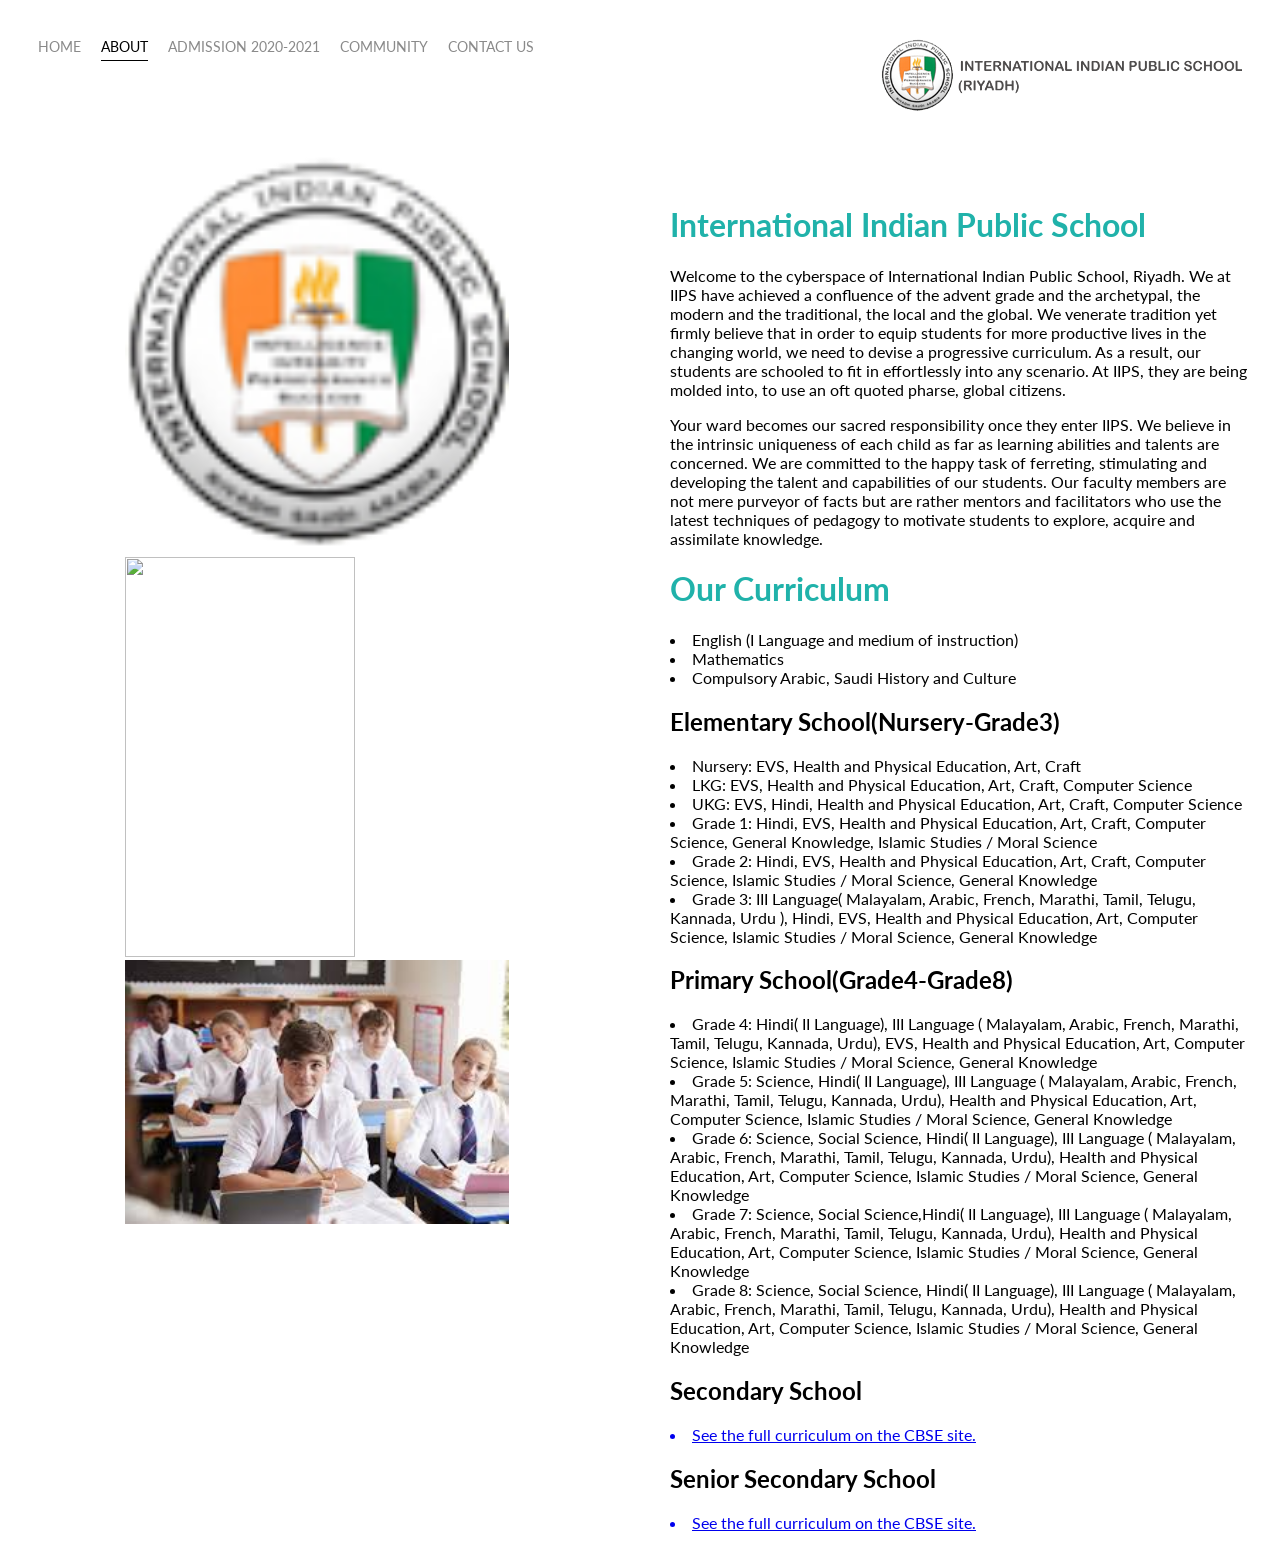
==== about.html @ 42568495 "Add files via upload" ====
<!DOCTYPE html>
<html lang='en'>

<head>
  <meta charset='UTF-8'>
  <title>International Indian Public School</title>
  <link href="https://fonts.googleapis.com/css?family=Lato" rel="stylesheet">
  <link rel="stylesheet" href="styles.css">
</head>

<body>
  <div class="container">
    <div class="nav-wrapper">
      <div class="left-side">
        <div class="nav-link-wrapper">
          <a href="index.html">Home</a>
        </div>

        <div class="nav-link-wrapper active-nav-link">
          <a href="about.html">About</a>
        </div>
      

        <div class="nav-link-wrapper">
          <a href="admission.html">Admission 2020-2021</a>
          
        </div>


        <div class="nav-link-wrapper ">
          <a href="community.html">Community</a>
          
        </div>

        <div class="nav-link-wrapper">
          <a href="contact.html">Contact Us</a>
          
        </div>
  

      </div>

      <div class="right-side">
        <div class="brand">
          <a href="index.html"><img src = "logo2.png"/></a>   
       </div>
      </div>
    </div>

    <div class="content-wrapper">
      <div class="two-column-wrapper">
        <div class="profile-image-wrapper">
          <img src="profile.png"   alt="">
          <img src="https://encrypted-tbn0.gstatic.com/images?q=tbn%3AANd9GcTe6-uJztl-FcNy8JBiC8DKjxkWIkk7ZB862Q&usqp=CAU" height="400"     alt="">
          <img src="https://encrypted-tbn0.gstatic.com/images?q=tbn%3AANd9GcSPAWB8JgB0yu2HY6xAF9G_fltgLyocM-GH6g&usqp=CAU" alt="">
         <img src = "ch.jpg">
        </div>









        <div class="profile-content-wrapper">
          <h1>International Indian Public School</h1>
          <p>Welcome to the cyberspace of International Indian Public School, Riyadh. We at IIPS have achieved a confluence of the advent grade and the archetypal, the modern and the traditional, the local and the global. We venerate tradition yet firmly believe that in order to equip students for more productive lives in the changing world, we need to devise a progressive curriculum. As a result, our students are schooled to fit in effortlessly into any scenario. At IIPS, they are being molded into, to use an oft quoted pharse, global citizens.   
          </p>

          <p>Your ward becomes our sacred responsibility once they enter IIPS. We believe in the intrinsic uniqueness of each child as far as learning abilities and talents are concerned. We are committed to the happy task of ferreting, stimulating and developing the talent and capabilities of our students. Our faculty members are not mere purveyor of facts but are rather mentors and facilitators who use the latest techniques of pedagogy to motivate students to explore, acquire and assimilate knowledge.</p>
      


      <h1>Our Curriculum</h1>
<li>English (I Language and medium of instruction)</li>
<li>Mathematics</li>
<li>Compulsory Arabic, Saudi History and Culture</li>      
      
<h2>Elementary School(Nursery-Grade3)</h2>
      <li>Nursery: EVS, Health and Physical Education, Art, Craft</li>
      <li>LKG: EVS, Health and Physical Education, Art, Craft, Computer Science</li>
      <li>UKG: EVS, Hindi, Health and Physical Education, Art, Craft, Computer Science</li>
      <li>Grade 1: Hindi, EVS, Health and Physical Education, Art, Craft, Computer Science, General Knowledge, Islamic Studies / Moral Science</li>
      <li>Grade 2: Hindi, EVS, Health and Physical Education, Art, Craft, Computer Science, Islamic Studies / Moral Science, General Knowledge</li> 
      <li>Grade 3:  III Language( Malayalam, Arabic, French, Marathi, Tamil, Telugu, Kannada, Urdu ), Hindi, EVS, Health and Physical Education, Art, Computer Science, Islamic Studies / Moral Science, General Knowledge</li>      



  <h2>Primary School(Grade4-Grade8)</h2>    
     <li>Grade 4: Hindi( II Language), III Language ( Malayalam, Arabic, French, Marathi, Tamil, Telugu, Kannada, Urdu), EVS, Health and Physical Education, Art, Computer Science, Islamic Studies / Moral Science, General Knowledge</li>
     <li>Grade 5: Science, Hindi( II Language), III Language ( Malayalam, Arabic, French, Marathi, Tamil, Telugu, Kannada, Urdu), Health and Physical Education, Art, Computer Science, Islamic Studies / Moral Science, General Knowledge</li>
     <li>Grade 6: Science, Social Science, Hindi( II Language), III Language ( Malayalam, Arabic, French, Marathi, Tamil, Telugu, Kannada, Urdu), Health and Physical Education, Art, Computer Science, Islamic Studies / Moral Science, General Knowledge</li>
     <li>Grade 7:  Science, Social Science,Hindi( II Language), III Language ( Malayalam, Arabic, French, Marathi, Tamil, Telugu, Kannada, Urdu), Health and Physical Education, Art, Computer Science, Islamic Studies / Moral Science, General Knowledge</li>
     <li>Grade 8: Science, Social Science, Hindi( II Language), III Language ( Malayalam, Arabic, French, Marathi, Tamil, Telugu, Kannada, Urdu), Health and Physical Education, Art, Computer Science, Islamic Studies / Moral Science, General Knowledge</li>


     <h2>Secondary School</h2>
     <a href="http://www.cbseacademic.nic.in/curriculum.html"><li>See the full curriculum on the CBSE site.</li></a>


      <h2>Senior Secondary School</h2>
      <a href="http://www.cbseacademic.nic.in/curriculum.html"><li>See the full curriculum on the CBSE site.</li></a>



        </div>
      </div>
    </div>
  </div>

</body>

</html>
---- styles.css ----
body {
  font-family: "Lato", sans-serif;
  margin: 0px;
}

.container {
  display: grid;
  grid-template-columns: 1fr;
}

.nav-wrapper {
  display: flex;
  justify-content: space-between;
  padding: 38px;
}

.left-side {
  display: flex;
}

.nav-wrapper > .left-side > div {
  margin-right: 20px;
  text-transform: uppercase;
  font-size: 0.9rem;
}

.nav-link-wrapper {
  height: 22px;
  border-bottom: 1px solid transparent;
  transition: border-bottom 0.5s;
}

.active-nav-link {
  border-bottom: 1px solid black;
}

.active-nav-link a {
  color: black !important;
}

.nav-link-wrapper a {
  color: #8a8a8a;
  text-decoration: none;
  transition: color 0.5s;
}

.nav-link-wrapper:hover {
  border-bottom: 1px solid black;
}

.nav-link-wrapper a:hover {
  color: blue;
}

.portfolio-items-wrapper {
  display: grid;
  grid-template-columns: 1fr 1fr 1fr;
}

.portfolio-item-wrapper {
  position: relative;
}

.portfolio-img-background {
  background-size: cover;
  background-position: center;
  background-repeat: no-repeat;
  height: 350px;
  width: 100%;
}

.img-text-wrapper {
  position: absolute;
  top: 0;
  display: flex;
  flex-direction: column;
  justify-content: center;
  align-items: center;
  height: 100%;
  text-align: center;
  padding-left: 100px;
  padding-right: 100px;
}

.img-text-wrapper .subtitle {
  transition: 1s;
  color: transparent;
}

.image-blur {
  transition: 1s;
  filter: brightness(10%);
}

.img-text-wrapper:hover .subtitle {
  color: lightseagreen;
  font-weight: 600;
}

.logo-wrapper img {
  width: 50%;
  margin-bottom: 20px;
}

.two-column-wrapper {
  display: grid;
  grid-template-columns: 1fr 1fr;
}

.profile-image-wrapper img {
  width: 60%;
  margin-top: 0px ;
  margin-left: 125px;
}

.profile-content-wrapper {
  padding: 30px;
}

.profile-content-wrapper h1 {
  color: lightseagreen;
}
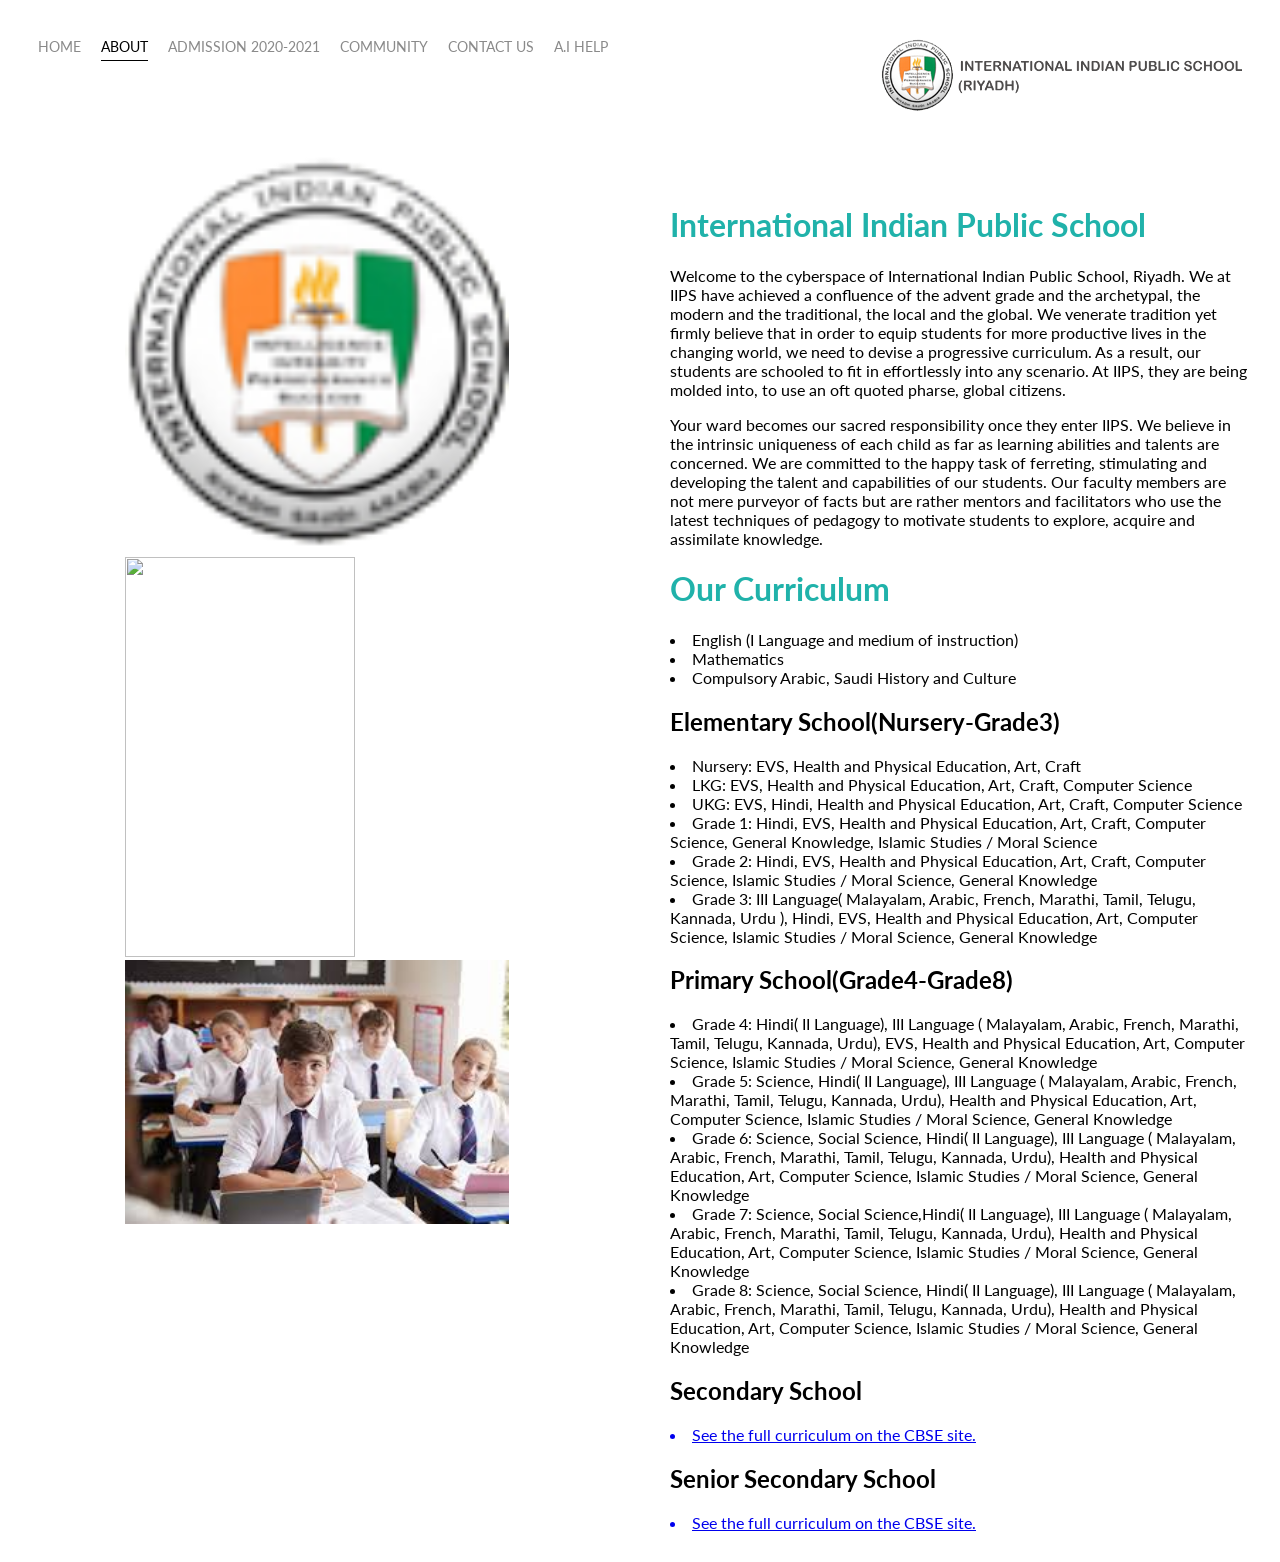
==== commit f45461f0: "Add files via upload" ====
--- a/about.html
+++ b/about.html
@@ -37,6 +37,11 @@
           
         </div>
   
+        <div class="nav-link-wrapper">
+          <a href="chatbot.html">A.I  Help</a>
+          
+        </div>
+
 
       </div>
 
